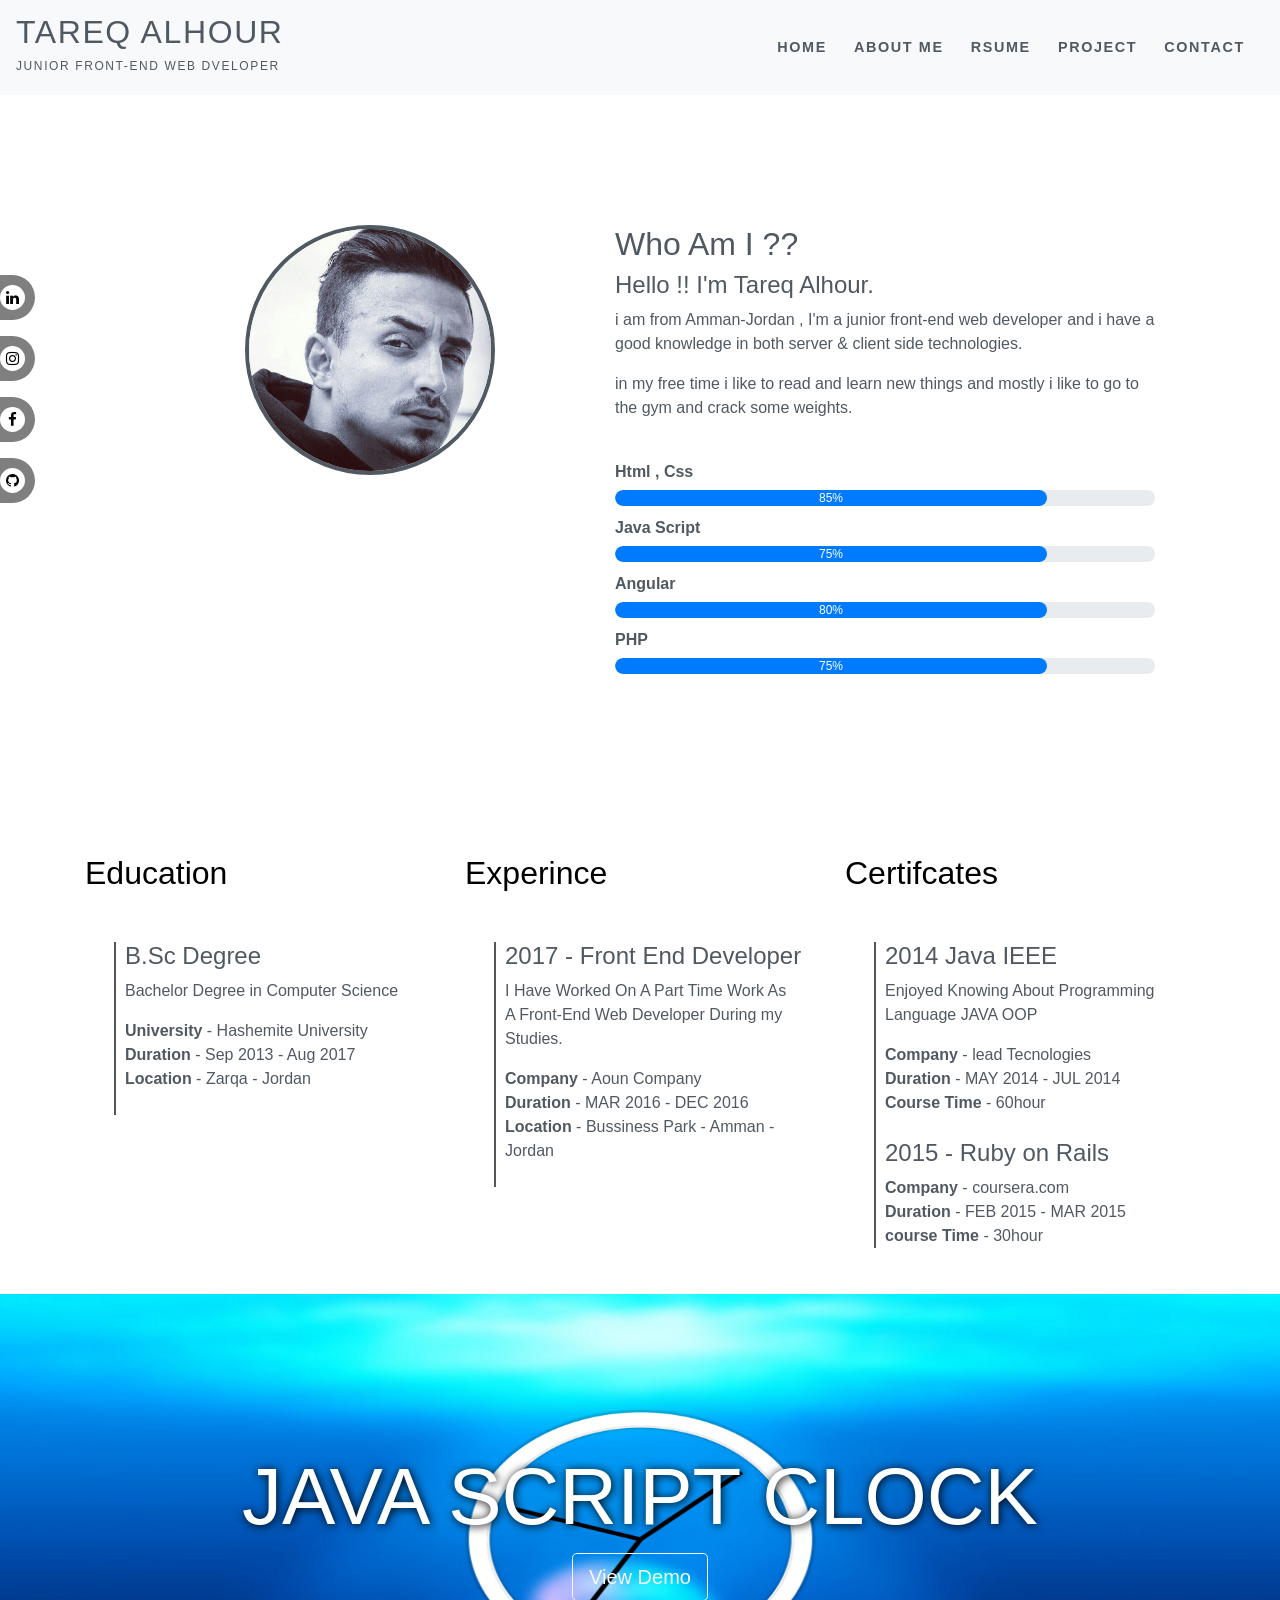
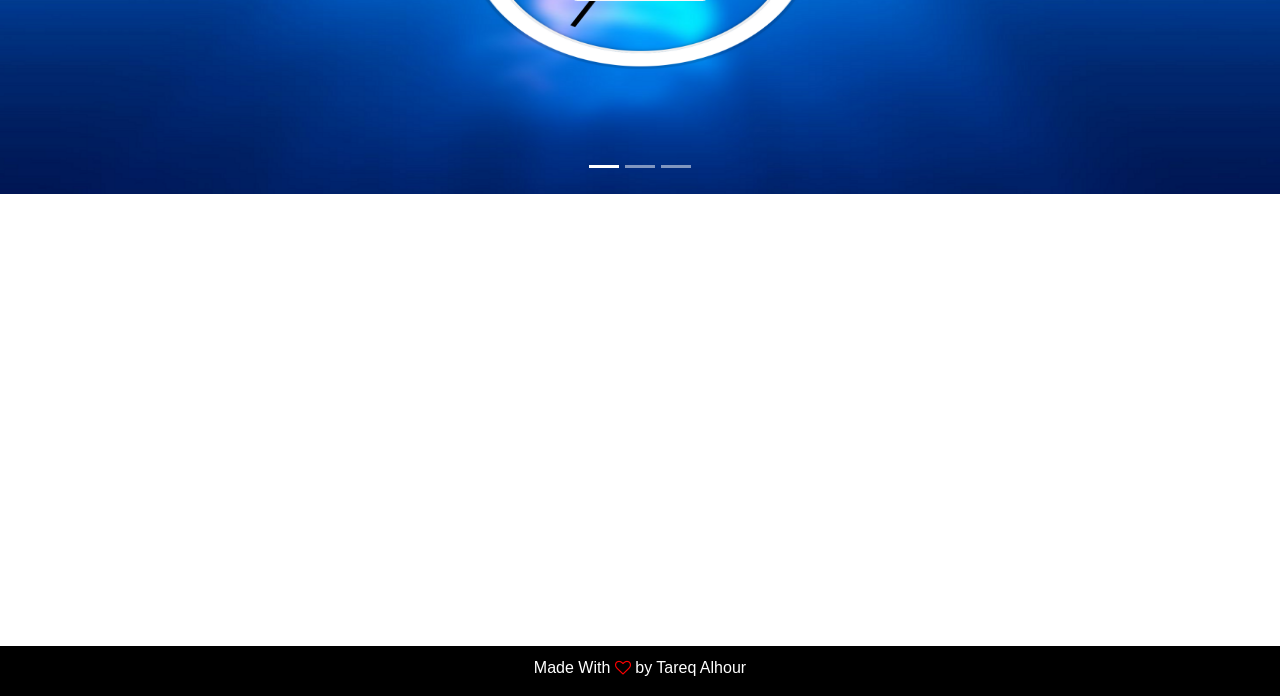
==== index.html @ cff83d01 "first website" ====
<!DOCTYPE html>
<html lang="en">
<meta charset="UTF-8">
<meta name="viewport" content="width=device-width , initial-scale=1">

<title>My Web Site</title>
<link rel = "stylesheet" href="css/bootstrap.min.css">
<script src="js/bootstrap.min.js"></script>
<link rel="stylesheet" href="https://stackpath.bootstrapcdn.com/font-awesome/4.7.0/css/font-awesome.min.css">
<link rel="stylesheet" href="style.css">
</head>
<body>

  <!--Navigation-->
  <nav class=" navbar navbar-expand-lg navbar-light bg-light sticky-top">
      <a class="navbar-brand" href="#"> 
        <h1>Tareq Alhour</h1>
        <h3>Junior Front-End Web Dveloper</h3>
      </a>
      <button class="navbar-toggler" type="button" data-toggle="collapse" data-target="#navbarNav" 
      aria-controls="navbarNav" aria-expanded="false" aria-label="Toggle navigation">
      <i class="fa fa-bars"></i>  
      </button>
      <div class="collapse navbar-collapse" id="navbarNav">
        <ul class="navbar-nav ml-auto">
          <li class="nav-item active">
            <a class="nav-link" href="#top">Home</a>
          </li>
          <li class="nav-item">
            <a class="nav-link" href="#about">About Me</a>
          </li>
          <li class="nav-item">
            <a class="nav-link" href="#resume">Rsume</a>
          </li>
          <li class="nav-item">
              <a class="nav-link" href="#slides">Project</a>
          </li>
          <li class="nav-item">
            <a class="nav-link" href="#contact">Contact</a>
          </li>
        </ul>
      </div>
    </nav>

  <!--ABout Me-->
  <div class="about container" id="about">
    <div class="row">
      <div class="col-md-6 text-center">
        <img src="img/logo.jpg" class="profile-img">
      </div>
      <div class="col-md-6">
        <h2>Who Am I ??</h2>
        <h4>Hello !! I'm Tareq Alhour.</h4>
        <p>
          i am from Amman-Jordan , I'm a junior front-end web developer and
          i have a good knowledge in both server & client side technologies.
        </p>
        <p>
          in my free time i like to read and learn new things and mostly i like to go 
          to the gym and crack some weights. 
        </p>
        <br>
        <div class="skills-bar">
          
          <p>Html , Css</p>
          <div class="progress">
            <div class="progress-bar" style="width: 80%;">85%</div>
          </div>

          <p>Java Script</p>
          <div class="progress">
            <div class="progress-bar" style="width: 80%;">75%</div>
          </div>

          <p>Angular</p>
          <div class="progress">
            <div class="progress-bar" style="width: 80%;">80%</div>
          </div>

          <p>PHP</p>
          <div class="progress">
            <div class="progress-bar" style="width: 80%;">75%</div>
          </div>

        </div>
      </div>
    </div> 
  </div>

   <!--------Social Icons-------->

  <div class="social">
    <ul><a href="https://www.linkedin.com/in/tareq-alhour-aa08bb128/"><li class="linkedin"><i class="fa fa-linkedin"></i></li></a></ul>
    <ul><a href="https://www.instagram.com/tareqalhour/"><li class="instagram"><i class="fa fa-instagram instagram"></i></li></a></ul>
    <ul><a href="https://web.facebook.com/omako5tak"><li class="facebook"><i class="fa fa-facebook"></i></li></a></ul>
    <ul><a href="https://github.com/tareqalhour"><li class="github"><i class="fa fa-github"></i></li></a></ul>
  </ul>
  </div>
   
  <!--------Resume--------->
  <div class="resume" id="resume">
    <div class="container">
      <div class="row">
          <div class="col-md-4">
              <h2>Education</h2>
              <ul class="timeline">
                <li>
                  <h4>B.Sc Degree </h4>
                  <p>
                    Bachelor Degree in Computer Science
                  </p>
                  <b>University</b>  - Hashemite University <br>
                  <b>Duration</b> - Sep 2013 - Aug 2017 <br>
                  <b>Location</b> - Zarqa - Jordan  
                </li>
                <br>
              </ul>
            </div>

        <div class="col-md-4">
          <h2>Experince</h2>
          <ul class="timeline">
            <li>
              <h4>2017 - Front End Developer</h4>
              <p>
                I Have Worked On A Part Time Work As <br> A Front-End Web Developer During my Studies. 
              </p>
              <b>Company</b>  - Aoun Company <br>
              <b>Duration</b> - MAR 2016 - DEC 2016 <br>
              <b>Location</b> - Bussiness Park - Amman - Jordan  
            </li>
            <br>
          </ul>
        </div>
        <div class="col-md-4">
            <h2>Certifcates</h2>
            <ul class="timeline">
              <li>
                <h4>2014 Java IEEE</h4>
                <p>
                  Enjoyed Knowing About Programming Language JAVA OOP
                </p>
                <b>Company</b> - lead Tecnologies <br>
                <b>Duration</b> - MAY 2014 - JUL 2014 <br>
                <b>Course Time</b> - 60hour  
              </li>
              <br>
                <li>
                    <h4>2015 - Ruby on Rails</h4>
                    <b>Company</b> - coursera.com <br>
                    <b>Duration</b> - FEB 2015 - MAR 2015 <br>
                    <b>course Time</b> - 30hour 
                  </li>
            </ul>
          </div>
      </div>
    </div>
  </div>

  <!-------projects slider-------->

  <div id="slides" class="carousel slide" data-ride="carousel">
    <ul class="carousel-indicators">
      <li data-target="#slides" data-slide-to="0" class="active"></li>
      <li data-target="#slides" data-slide-to="1"></li>
      <li data-target="#slides" data-slide-to="2"></li> 
    </ul>

    <div class="carousel-inner">
      <div class="carousel-item active">
          <img class="d-block w-100" src="img/clock.png" alt="First slide">     
             <div class="carousel-caption">
              <h1 class="display-2">Java Script Clock</h1>
              <button type="button" class="btn btn-outline-light btn-lg">View Demo</button>
      </div>
      </div>

      <div class="carousel-item">
        <img src="img/DrumKit.png">
        <div class="carousel-caption">
            <h1 class="display-2">Java Script DrumKit</h1>
            <button type="button" class="btn btn-outline-light btn-lg">View Demo</button>4
        </div>
      </div>

      <!-- Left and right controls -->
      <a class="left carousel-control" href="#slides" data-slide="prev">
        <span class="glyphicon glyphicon-chevron-left"></span>
        <span class="sr-only">Previous</span>
      </a>
      <a class="right carousel-control" href="#slides" data-slide="next">
        <span class="glyphicon glyphicon-chevron-right"></span>
        <span class="sr-only">Next</span>
      </a>
    </div>
  </div>
  
  <!------Contact------>
  <div class="contact" id="contact">
    <div class="container text-center">
      <h1>Contact Me</h1>
      <p>You can Contact Me Directly During The Mobile Or <br>By Sending Email</p><br>
      <div class="row">
        <div class="col-md-6">
          <i class="fa fa-phone">
            <p>+962-799868383</p>
          </i>
        </div>

        <div class="col-md-6">
            <i class="fa fa-envelope">
              <p>TareqAlhour@gmail.com</p>
            </i>
          </div>
      </div>
      <a  href="Resume/combinepdf.pdf" download ><button type="button" class="btn btn-primary"><i class="fa fa-download"></i>Resume</button></a>
      <button type="button" class="btn btn-primary"><i class="fa fa-rocket"></i>Hire ME</button>
    </div>
    <div class="footer text-center">
      <p>Made With <i class="fa fa-heart-o"></i> by Tareq Alhour</p>
    </div>
    </div>

<!------SMOOTH-SCROLL------->
<script src="js/smooth-scroll.js"></script>
<script>
	var scroll = new SmoothScroll('a[href*="#"]');
</script>

</body>
</html>
---- style.css ----
body {
  margin: 0%;
  padding: 0%;
  overflow-x: hidden;
  font-family: 'lato' , sans-serif;
  color: #505962;
  line-height: 1.5;
}

/*--Navigation--*/
.navbar {
  text-transform: uppercase;
  font-weight: 700;
  font-size: .9rem;
  letter-spacing: .1rem;
  background: rgba (0,0,0,0.6)!important;
}

.navbar-brand h1 {
  font-size: 2rem;
}

.navbar-brand h3 {
  font-size: .75rem;
}

.container {
  margin-top: 30px;
  width: 1170px;
  padding-right: 15px;
  padding-left: 15px;
  margin-right: auto;
  margin-left: auto;
}

.navbar-nav li {
  padding-right: .7rem;
}

.col-md-3 {
  width: 25%;
}


.about {
  padding-top: 100px;
  padding-bottom: 50px;
  margin:30px;

}

.profile-img {
  border-radius: 50%;
  width: 250px;
  border: 4px solid #505962;
  margin-left: 110px;
}

.nav-bar .fa-bars {
  font-size: 35px;
  color: #000;
}

.navbar-toggler {

  outline: none !important;
}

.navbar-nav {

  float: right;
  text-align: right;
}

.nav-link {
  
  color: #505962 !important;
}

.navbar-brand{

  color: #505962 !important;
}
.skills-bar p {

  margin-bottom: 6px;
  font-weight: 600;   
}

.progress {
  border-radius: 16px;
  margin-bottom: 10px;

}

.progress-bar {

  border-radius: 16px;
  
}

.resume {

  padding-top: 60px;
  padding-bottom: 30px;
 
}
.resume h2 {
  color: #000;
  margin-bottom: 50px;
}

.timeline {

  list-style-type: none;
  position: relative;
}

.timeline:before {
  content: '';
  background: #555;
  display: inline-block;
  position: absolute;
  left: 29px;
  width: 2px;
  height: 100%;
  z-index: 1;
}

/*----------project slider---------*/
.carousel-inner img
{
width:100%;
height: 500px;
}
.carousel-caption
{
  position: absolute;
  top: 50%;
  transform: translateY(-50%);
}
.carousel-caption h1 
{
  font-size: 500%;
  text-transform: uppercase;
  text-shadow: 1px 1px 10px #000;
}

/*--------Contact--------*/
.contact
{
  padding-top: 50px;
  background: linear-gradient(rgba(0,0,0,0.8),rgba(0,0,0,0.8)),url(img/background.jpg);
  background-position: center;
  background-size: cover;
  background-attachment: fixed;
  color: #fff;
}

.contact .row 
{
  padding: 30px 0;
  font-size: 22px;
}

.contact .col-md-4 .fa
{
  padding: 10px;
  font-size: 40px;
}

.contact .btn {
  padding: 10px 25px 10px 25px;
  margin: 5px;
  border-radius: 30px;
  border: 2px solid #fff;
  background: transparent;
}

.contact .btn:focus
{
  box-shadow:none !important;
}

.contact .btn:hover 
{
  border:2px solid #000 !important;
  background: #000 !important;
  transition: 0.6s;
}

.contact .btn .fa
{
  margin-right: 10px;
}

.footer 
{
  background: #000;
  height: 50px;
  margin-top: 50px;
  color: #fff;
  padding-top: 10px;
}

.fa-heart-o 
{
  color: red;
}


/*---------social-icons-----------*/

.social
{
  top:30%;
  position: fixed; 
}

.social ul 
{
  list-style-type: none;
  padding: 0;
  transform: translateX(-270px);
}

.social ul li 
{
 display: block;
 margin: 5px;
 background-color: rgba(0, 0, 0, 0.5);
 width:300px;
 text-align: right;
 padding: 10px;
 border-radius: 0 30px 30px 0;
 transition: all 1s;
}

.social ul li:hover
{
  transform: translateX(30px);
}

.social ul li.instagram:hover
{
  background-color: #3f729b;
}

.social ul li.facebook:hover
{
  background-color: #3d5999;
}

.social ul li.linkedin:hover
{
  background-color: #4875B4;
}

.social ul li.github:hover
{
  background-color: #333;
}

.social ul li a 
{
  color : white;
  text-decoration: none;
}

.social ul li i
{
  text-align: center;
  margin-left: 14px;
  color: black;
  background-color: white;
  padding: 5px;
  border-radius: 50%;
  width: 25px;
  font-size: 15px;
  transform: rotate(0deg);
}

.social ul li:hover i 
{
  transform: rotate(360deg);
  transition: all 1s;
   
}
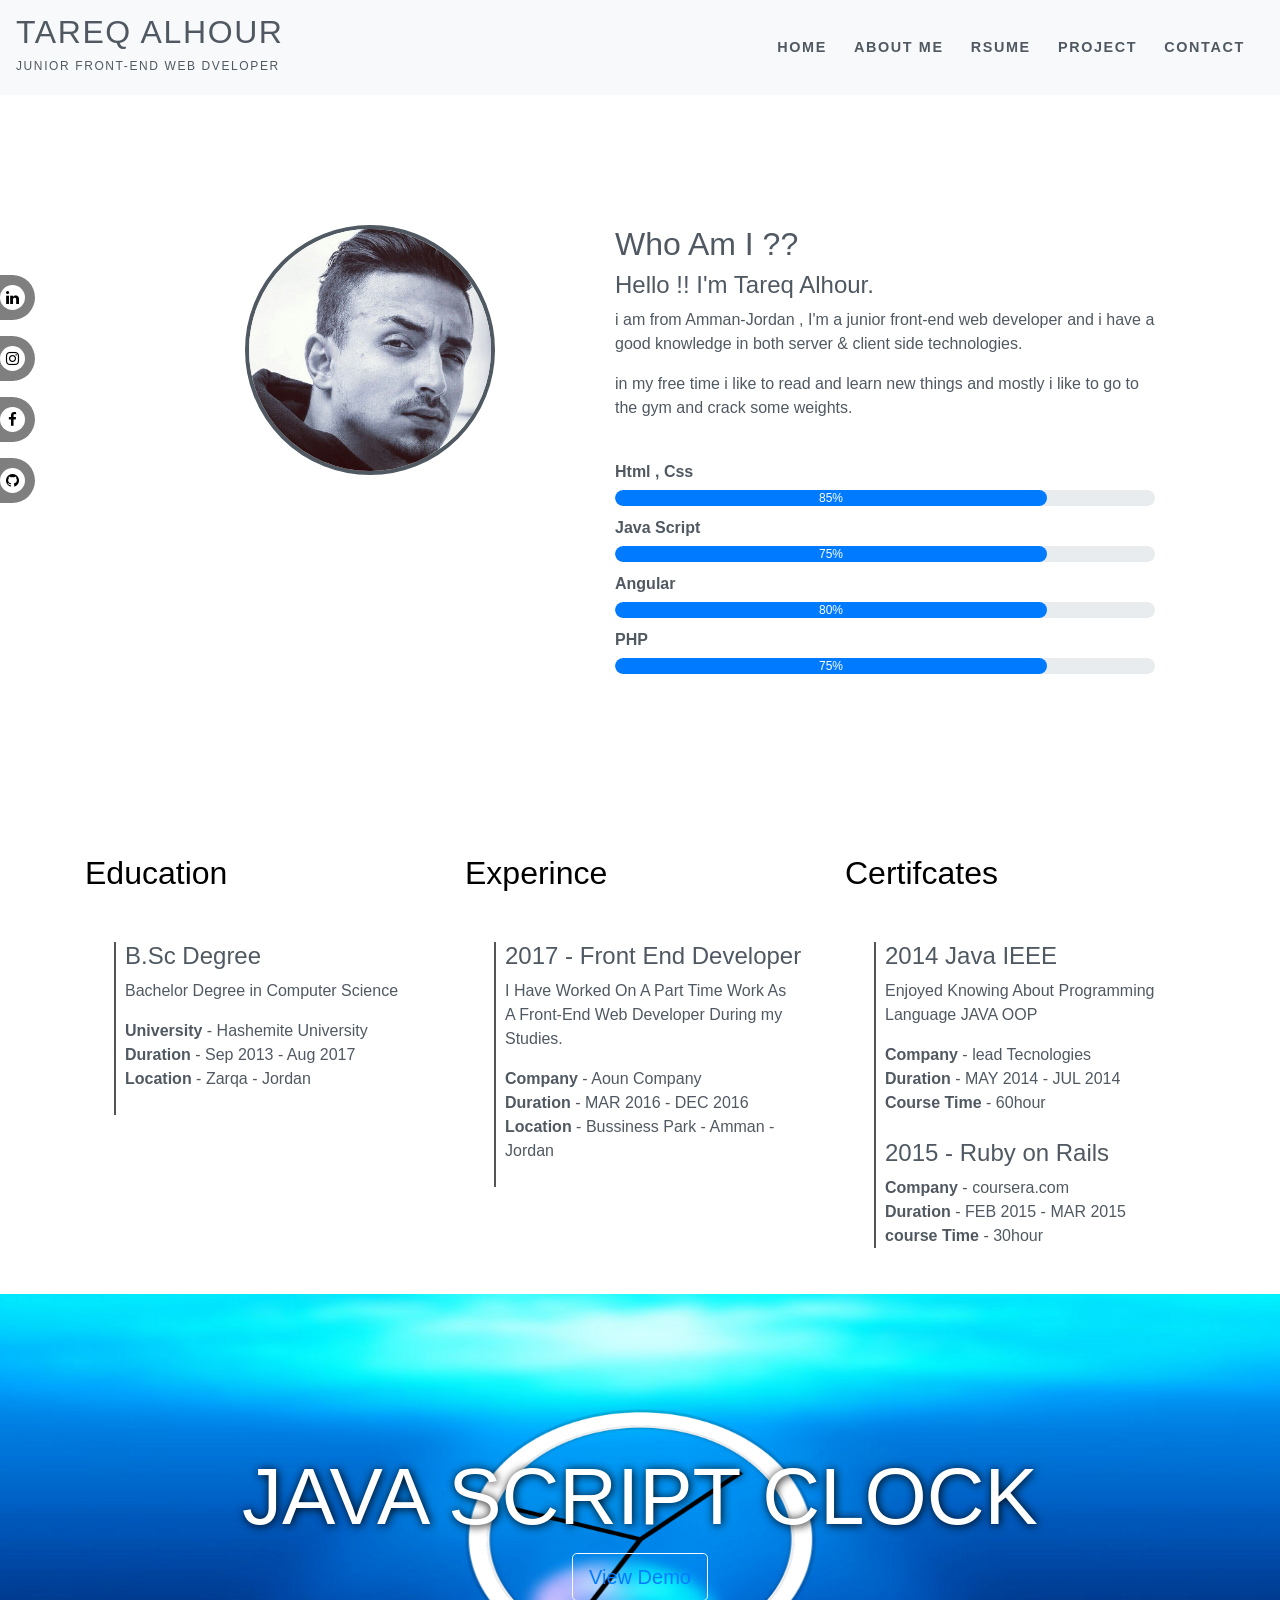
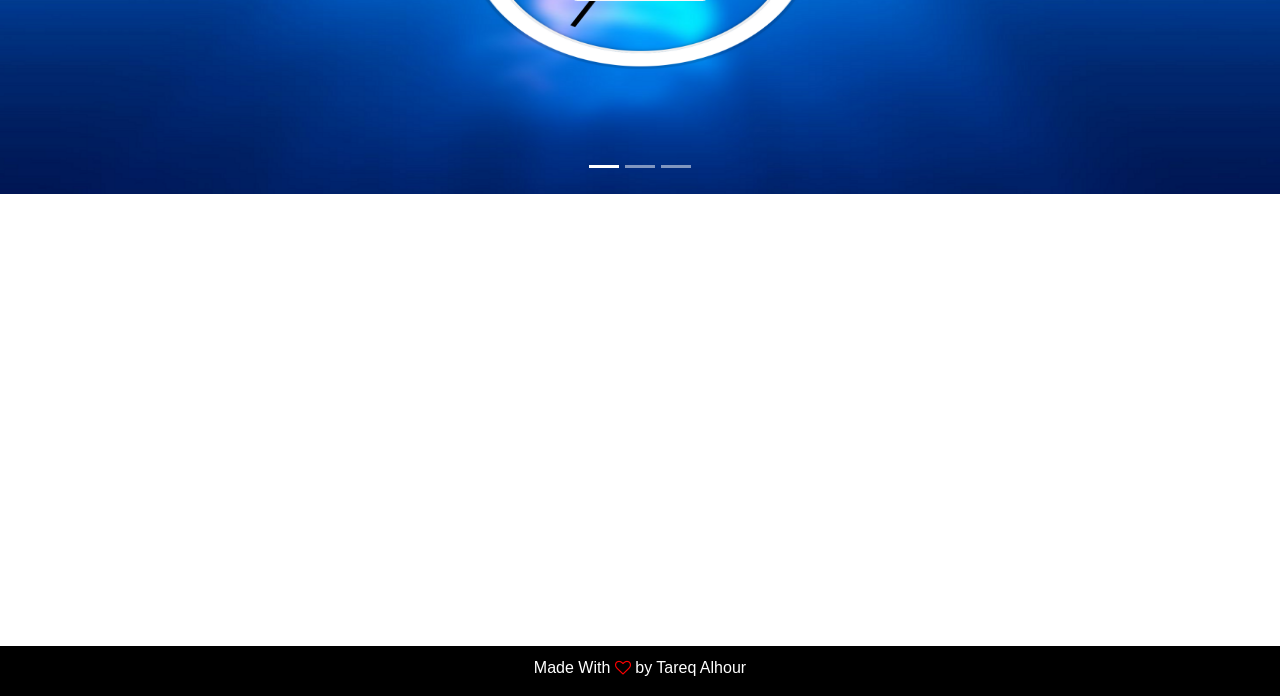
==== commit 0c6def36: "second" ====
--- a/index.html
+++ b/index.html
@@ -5,6 +5,7 @@
 
 <title>My Web Site</title>
 <link rel = "stylesheet" href="css/bootstrap.min.css">
+<script src="https://code.jquery.com/jquery-3.2.1.slim.min.js" integrity="sha384-KJ3o2DKtIkvYIK3UENzmM7KCkRr/rE9/Qpg6aAZGJwFDMVNA/GpGFF93hXpG5KkN" crossorigin="anonymous"></script>
 <script src="js/bootstrap.min.js"></script>
 <link rel="stylesheet" href="https://stackpath.bootstrapcdn.com/font-awesome/4.7.0/css/font-awesome.min.css">
 <link rel="stylesheet" href="style.css">
@@ -171,7 +172,7 @@
           <img class="d-block w-100" src="img/clock.png" alt="First slide">     
              <div class="carousel-caption">
               <h1 class="display-2">Java Script Clock</h1>
-              <button type="button" class="btn btn-outline-light btn-lg">View Demo</button>
+              <button type="button" class="btn btn-outline-light btn-lg"><a href="JS Clock/index.html">View Demo</a></button>
       </div>
       </div>
 
@@ -179,7 +180,7 @@
         <img src="img/DrumKit.png">
         <div class="carousel-caption">
             <h1 class="display-2">Java Script DrumKit</h1>
-            <button type="button" class="btn btn-outline-light btn-lg">View Demo</button>4
+            <button type="button" class="btn btn-outline-light btn-lg"><a href="Drum kit/proj1.html">View Demo</a></a></button>4
         </div>
       </div>
 
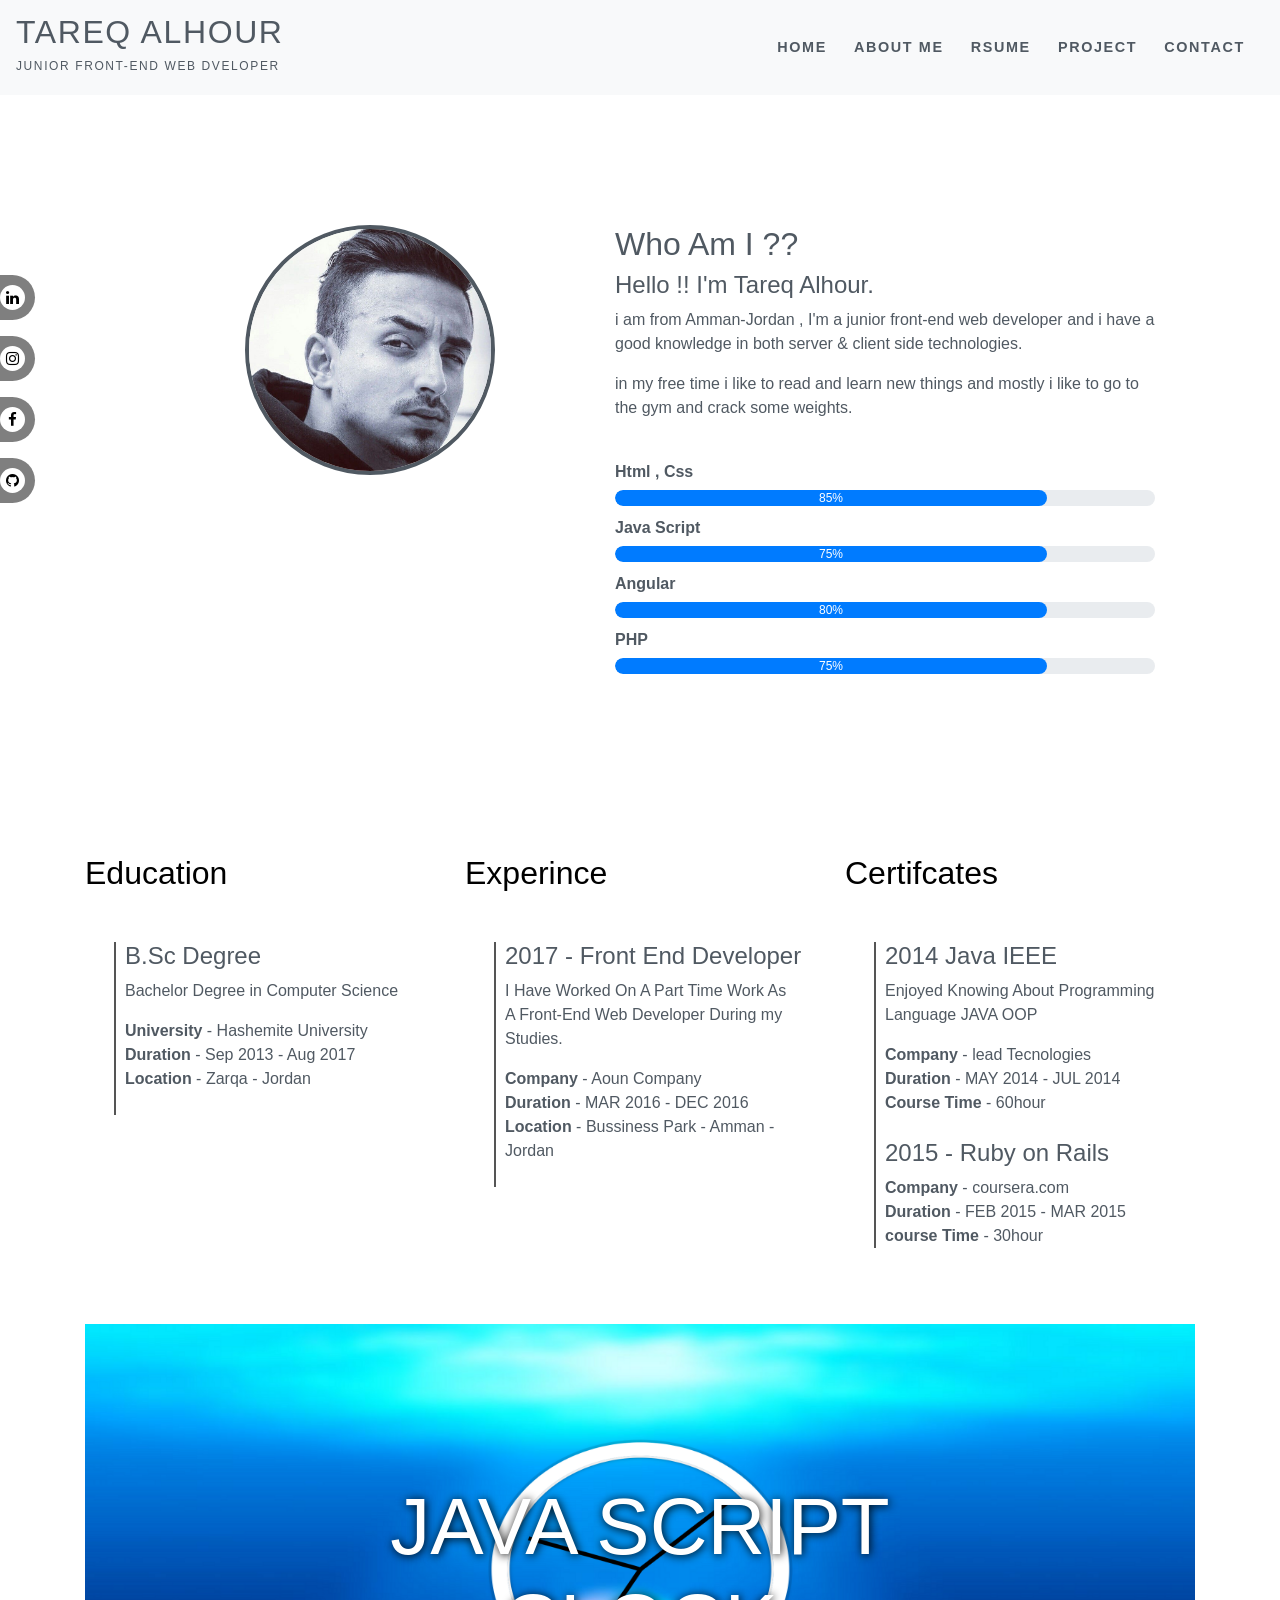
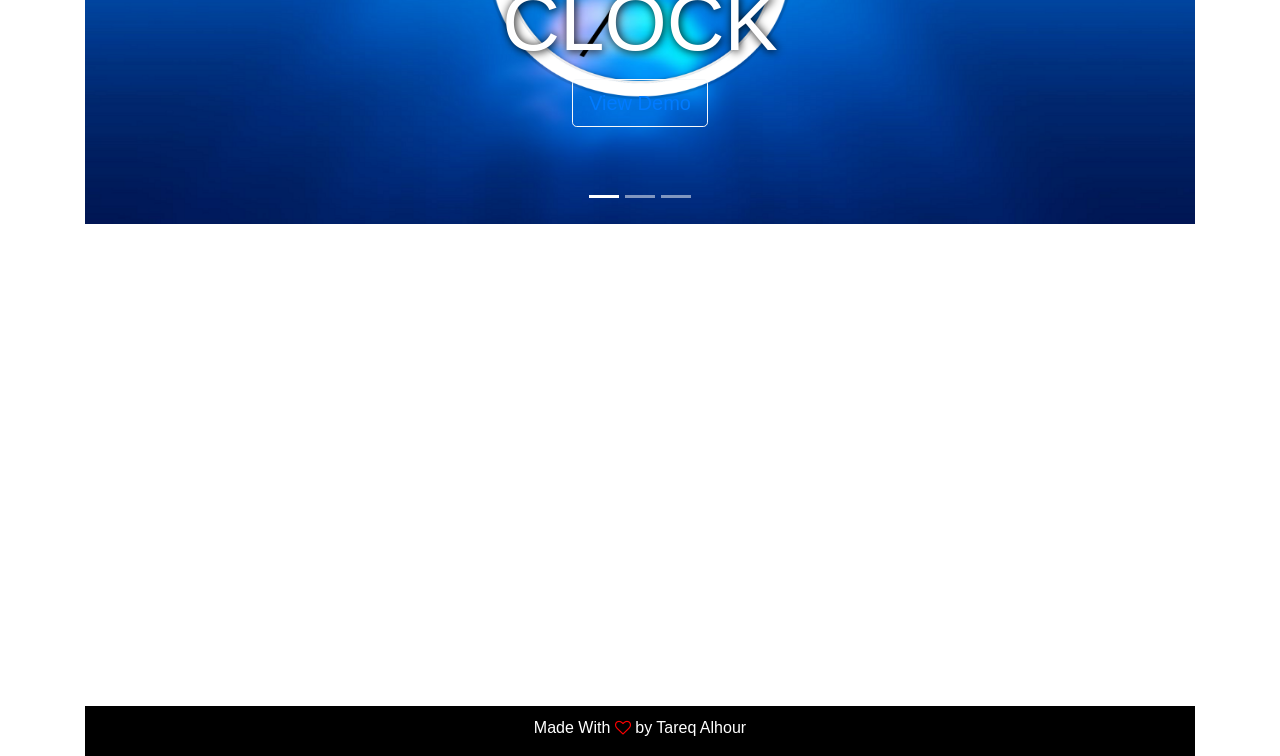
==== commit c63d31fe: "Update index.html" ====
--- a/index.html
+++ b/index.html
@@ -160,7 +160,7 @@
 
   <!-------projects slider-------->
 
-  <div id="slides" class="carousel slide" data-ride="carousel">
+  <div id="slides" class="container carousel slide" data-ride="carousel">
     <ul class="carousel-indicators">
       <li data-target="#slides" data-slide-to="0" class="active"></li>
       <li data-target="#slides" data-slide-to="1"></li>
@@ -197,7 +197,7 @@
   </div>
   
   <!------Contact------>
-  <div class="contact" id="contact">
+  <div class="container contact" id="contact">
     <div class="container text-center">
       <h1>Contact Me</h1>
       <p>You can Contact Me Directly During The Mobile Or <br>By Sending Email</p><br>
